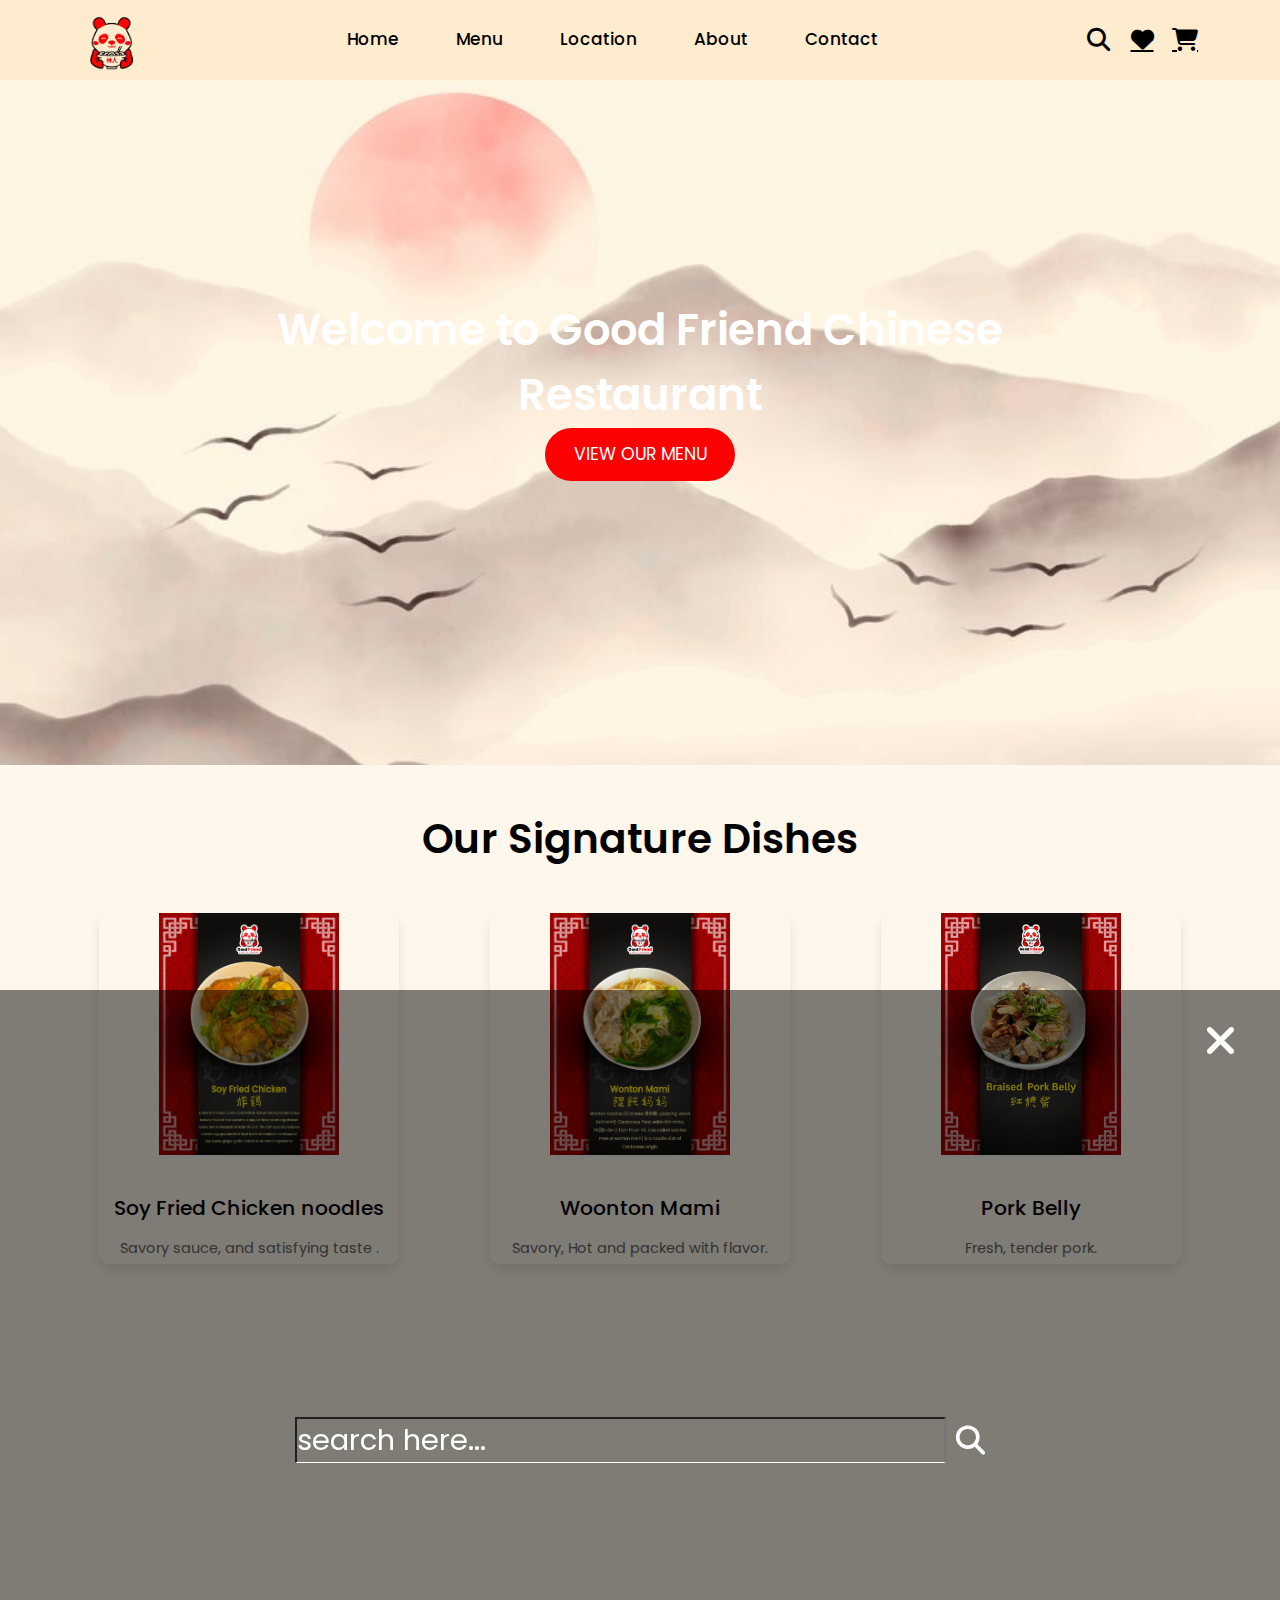
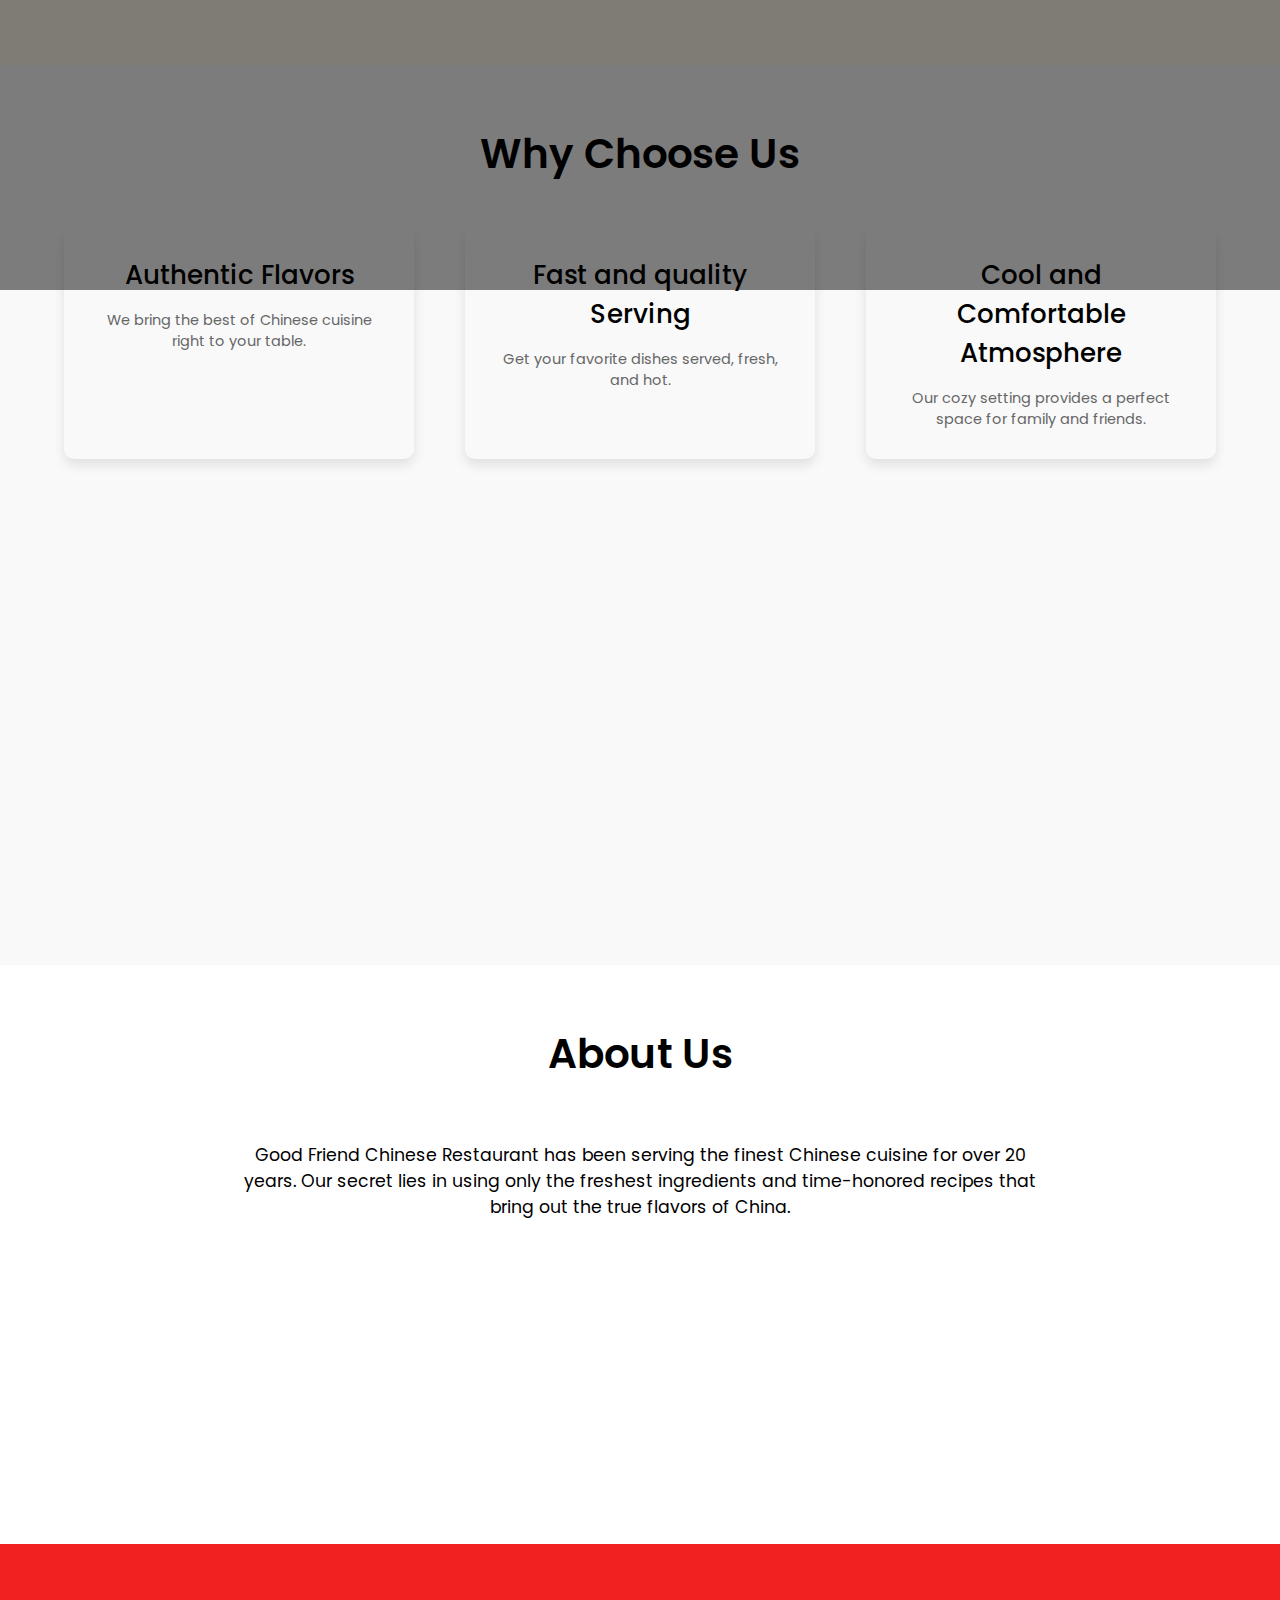
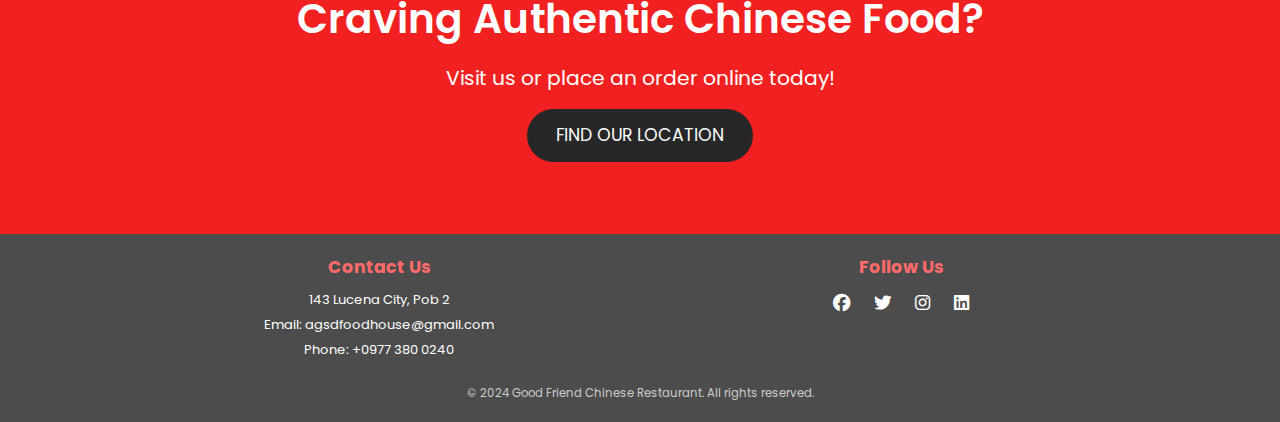
==== index.html @ f66719eb "Add files via upload" ====
<!DOCTYPE html>
<html lang="en">
<head>
    <meta charset="UTF-8">
    <meta name="viewport" content="width=device-width, initial-scale=1.0">
    <link rel="preconnect" href="https://fonts.googleapis.com">
<link rel="preconnect" href="https://fonts.gstatic.com" crossorigin>
<link href="https://fonts.googleapis.com/css2?family=Poppins:ital,wght@0,100;0,200;0,300;0,400;0,500;0,600;0,700;0,800;0,900;1,100;1,200;1,300;1,400;1,500;1,600;1,700;1,800;1,900&display=swap" rel="stylesheet">
    
    <title>Home</title>
    <link rel="stylesheet" href="home.css">
    <link rel="stylesheet" href="https://cdnjs.cloudflare.com/ajax/libs/font-awesome/6.7.2/css/all.min.css" integrity="sha512-Evv84Mr4kqVGRNSgIGL/F/aIDqQb7xQ2vcrdIwxfjThSH8CSR7PBEakCr51Ck+w+/U6swU2Im1vVX0SVk9ABhg==" crossorigin="anonymous" referrerpolicy="no-referrer" />
    <link rel="stylesheet" href="https://cdnjs.cloudflare.com/ajax/libs/font-awesome/6.6.0/css/all.min.css" integrity="sha512-Kc323vGBEqzTmouAECnVceyQqyqdsSiqLQISBL29aUW4U/M7pSPA/gEUZQqv1cwx4OnYxTxve5UMg5GT6L4JJg==" crossorigin="anonymous" referrerpolicy="no-referrer" />
</head>
<body>

     <section>
        
       
            
            
                

        <header>

            <a href="#" class="logo">
                <img src="Logo1.png">
                
            </a>
                
            <nav class="nav-bar">
             <a class="active" href="index.html"> Home</a>
             <a href="Menu.html"> Menu </a>
             <a href="location.html"> Location</a>
             <a href="about.html"> About</a> 
             <a href="Contact.html"> Contact</a>   
            </nav>
            

        
       

        <div class="icons">
            <i class="fa-solid fa-bars" id="menubars"></i>
            <i class="fa-solid fa-magnifying-glass" id="search-icon"></i>
            <a href="#" class="fa solid fa-heart"></a>
            <a href="#" class="fa-solid fa-cart-shopping"></a>
        </div>

    
    </header>

    <form action="" id="search-form">
        <input type="search" placeholder="search here..." id="search-box">
        <label for="search-box" class="fa-solid fa-magnifying-glass"></label>
        <i class="fas fa-times" id="close"></i>
    </form>
    
        <!-- video Section -->
<section class="hero">
    <div class="video-container">
      <video class="hero-video" autoplay muted loop>
        <source src="montage2.mp4" type="video/mp4"> 
        Your browser does not support the video tag.
      </video>
    </div>
    <div class="hero-content">
      <h1>Welcome to Good Friend Chinese Restaurant</h1>
      <a href="Menu.html" class="btn-primary">View Our Menu</a>
    </div>
  </section>
  
        <!-- Menu Preview Section -->
        <section id="menu" class="menu-preview">
            <h2>Our Signature Dishes</h2>
            <div class="menu-items">
                <div class="menu-item">
                    <img src="menu8.jpg" alt="Sweet and Sour Pork">
                    <div class="menu-info">
                        <h3>Soy Fried Chicken noodles</h3>
                        <p>Savory sauce, and satisfying taste .</p>
                    </div>
                </div>
                <div class="menu-item">
                    <img src="menu5.jpg" alt="Kung Pao Chicken">
                    <div class="menu-info">
                        <h3>Woonton Mami</h3>
                        <p>Savory, Hot and packed with flavor.</p>
                    </div>
                </div>
                <div class="menu-item">
                    <img src="porkbelly.png" alt="Beef with Broccoli">
                    <div class="menu-info">
                        <h3>Pork Belly</h3>
                        <p>Fresh, tender pork.</p>
                    </div>
                </div>
            </div>
        </section>
    
        <!-- Services Section -->
        <section class="services">
            <h2>Why Choose Us</h2>
            <div class="service-items">
                <div class="service-item">
                
                    <h3>Authentic Flavors</h3>
                    <p>We bring the best of Chinese cuisine right to your table.</p>
                </div>
                <div class="service-item">
                   
                    <h3>Fast and quality Serving</h3>
                    <p>Get your favorite dishes served, fresh, and hot.</p>
                </div>
                <div class="service-item">
                  
                    <h3>Cool and Comfortable Atmosphere</h3>
                    <p>Our cozy setting provides a perfect space for family and friends.</p>
                </div>
            </div>
        </section>
<!--For mobile only, signature dish-->

<section class="signature-dishes">
    <h1>Our Signature Dishes</h1>
    <div class="dish">
        <div class="dish-content">
            <img src="menu8.jpg" alt="Dish 1">
            <div class="text">
                <h2>Soy Fried Chicken noodles</h2>
                 <p>Savory sauce, and satisfying taste .</p>
            </div>
        </div>
    </div>
    <div class="dish">
        <div class="dish-content">
            <img src="menu5.jpg" alt="Dish 2">
            <div class="text">
                <h2>Woonton Mami</h2>
                        <p>Savory, Hot and packed with flavor.</p>
            </div>
        </div>
    </div>
    <div class="dish">
        <div class="dish-content">
            <img src="porkbelly.png" alt="Dish 3">
            <div class="text">
                <h2>Pork Belly</h2>
                <p>Fresh, tender pork.</p>
            </div>
        </div>
    </div>
</section>
    
        <!-- About Section -->
        <section class="about">
            <h2>About Us</h2>
            <div class="about-content">
                <p>Good Friend Chinese Restaurant has been serving the finest Chinese cuisine for over 20 years. Our secret lies in using only the freshest ingredients and time-honored recipes that bring out the true flavors of China.</p>
            </div>
        </section>
    
        <!-- Call to Action Section -->
        <section class="cta">
            <div class="cta-content">
                <h2>Craving Authentic Chinese Food?</h2>
                <p>Visit us or place an order online today!</p>
                <a href="location.html" class="btn-secondary">Find Our Location</a>
            </div>
        </section>

            

    <!--Footer section-->
    <footer class="footer">
        <div class="footer-container">
            <div class="footer-section">
                <h4>Contact Us</h4>
                <p>143 Lucena City, Pob 2</p>
                <p><a href="mailto:agsdfoodhouse@gmail.com">Email:  agsdfoodhouse@gmail.com</a></p>
                <p><a href="tel:+0977 380 0240">Phone: +0977 380 0240</a></p>
            </div>
            <div class="footer-section">
                <h4>Follow Us</h4>
                <div class="social-icons">
                    <a href="https://www.facebook.com/agsdgoodfriend"><i class="fab fa-facebook"></i></a>
                    <a href="#"><i class="fab fa-twitter"></i></a>
                    <a href="#"><i class="fab fa-instagram"></i></a>
                    <a href="#"><i class="fab fa-linkedin"></i></a>
                </div>
            </div>
        </div>
        <div class="footer-bottom">
            <p>&copy; 2024 Good Friend Chinese Restaurant. All rights reserved.</p>
        </div>
    </footer>

        <script src="script.js"></script>
        
</body>
</html>
---- home.css ----
*{
  padding: 0;
  margin: 0;
  font-family: "Poppins", sans-serif;
  box-sizing: border-box;
  flex-wrap: wrap;

}

html{
  scroll-behavior: smooth;
  font-size: 90.5%;
  overflow-x: hidden;
  scroll-padding-top: 5.5rem;
   
}



body {
  background: url('mainBG.jpg') no-repeat center center fixed;
  background-size: cover;
  margin: 0;
  padding: 0;
  height: auto; /* Allow height to grow beyond 100vh */
  min-height: 100%; /* Ensure the body takes up the full height, including content */
  display: flex;
  flex-direction: column; /* Use flexbox to ensure content flows down */
}

/*Header*/

header{
  position: fixed;
  top: 0; left: 0; right: 0;
  background: blanchedalmond;
  padding: .5rem 6%;
  display: flex;
  align-items: center;
  justify-content: space-between;
  z-index: 1000;
  

}

section .logo{
  height: 60px;
  width: 70px;
  bottom: 100%;
}



header .nav-bar a{
  
  font-size: 1.5rem;
  border-radius: .5rem;
  padding: .5rem .8rem;
  color:var(--black);

}

header .icons i,
header .icons a{

  cursor: pointer;
  font-size: 1.6rem;
  text-align: center;
  color: var(--black);
  margin-left: .2rem;
  height: 4.5rem;
  line-height: 4.5rem;
  width: 2.5rem;

}

header  i:hover,
header  a:hover{

  color: red;
  transform: rotate(360deg);
}

header .icons #menubars{
  display: none;
}


section{
  width: 100%;
  height: 100vh;
}

@media (max-width:999px){

  html{
    font-size: 40%;
  }

  header .nav-bar a{

    font-size: 20px;
  
  }
  

  header{
    padding: .5rem 2rem;
  }
}

@media (max-width:878px){



  header .icons #menubars{
    display: inline-block;
  }

  header .nav-bar{
    display: flex;
    align-items: center;
    flex-direction: column;
    position:absolute;
    top: 100%; left: 0; right: 0;
    background: blanchedalmond;
    
    padding: 1rem;
    clip-path: polygon(0 0, 100% 0, 100% 0, 0 0);
    
  }

  header .nav-bar.active{
    clip-path: polygon(0 0, 100% 0, 100% 100%, 0 100%);
  }

  header .nav-bar a {
    display: block;
    padding: 1.5rem;
    margin-bottom: 1rem;
    font-size: 2rem;
    background-color: blanchedalmond;
    border: 1px solid #000; /* Adds a solid black border */
    text-align: center; /* Centers the text inside each link */
    width: 90%;

  }

  #search-form{
    width: 90%;
    margin: 1 1rem;
  }
 
html{
  font-size: 70%;
}

section .nav-bar a::after{
  content: ' ';
  width: 0%;
  height: 2px;
  background:blanchedalmond;
  display: block;
  transition: 0.2s linear;
}


section .nav-bar a:hover{

  color: #fd0002;

}




}

/*Search button*/

#search-form{
  position: fixed;
  top: 110%; left: 0; right: 0;
  height: 100%; width: 100%;
  z-index: 1002;
  background: rgba(0, 0, 0, 0.5);
  display: flex;
  align-items: center;
  justify-content: center;
  padding: 0 1rem;
  transition: top 0.3s ease; /* Add smooth transition */


}

#search-form #search-box{

  width: 45rem;
  border-bottom: .1rem solid #fff;
  padding: .5rem 1;
  color: #fff;
  font-size: 2rem;
  text-transform: none;
  background: none;
}

#search-form #search-box::placeholder{
  color: #fff;
}


#search-form #search-box::-webkit-search-cancel-button{
 -webkit-appearance: none;
}

#search-form label{
  color: #fff;
  cursor: pointer;
  font-size: 2rem;
  margin-left: 10px;

}

#search-form label:hover{
  color: rgb(243, 31, 31);
}

#search-form #close{
  position: absolute;
  color: #fff;
  cursor: pointer;
  top: 2rem; right: 3rem;
  font-size: 3rem;
  
}

#search-form.active{
  top: 0;
}



/*
section nav{
  display: flex;
  justify-content: space-around;
  position: fixed;
  align-items: center;
  left: 0;
  right: 0;
  background: rgba(244,231,214,255);
  box-shadow: 0 0 30px rgba(0, 0, 0, 0.5) ;
  transition: 0.5;

 
}

header .logo{
transition: 0.5;
}


.toptext{
  display: flex;
  
}
.friend{
  color: #fd0002;
  font-size: 2rem;
  font-weight: 900;
  z-index: 1000;
}
.good{
  color: rgb(0, 0, 0);
  font-size: 2rem;
  font-weight: 900;
  z-index: 1000;
}

section nav .logo img{
  width: 70px;
  cursor: pointer;
  margin: 7px 50;

}
*/
section .nav-bar{
  list-style: none;
}

section .nav-bar a{
  display: inline-block;
  margin: 0 15px;

}
section .nav-bar a{

  text-decoration: none;
  color:black;
  font-weight: 500;
  font-size: 17px;
}

section .nav-bar a::after{
  content: ' ';
  width: 0%;
  height: 2px;
  background: #fd0002;
  display: block;
  transition: 0.2s linear;
}

section .nav-bar a:hover:after{
  width:100%;


}

section .nav-bar a:hover{

  color: #fd0002;

}





@media (max-width: 480px) {
.friend, .good {
    font-size: 1.5rem; /* Adjust font size */
}

section .button {
    width: 100%; /* Full width button */
    left: 0; /* Center button */
}

.second p {
    font-size: 14px; /* Adjust paragraph size */
    width: 90%; /* Allow for some margins */
}
}

/* Ensure images are responsive */
img {
max-width: 100%; /* Prevent overflow */
height: auto; /* Maintain aspect ratio */
}



/*body*/

/* General Reset */

.hero {
  position: relative;
  height: 85vh; /* Adjust based on the desired height */
  overflow: hidden;
  color: #fff;
  text-align: center;
  display: flex;
  flex-direction: column;
  justify-content: center;
  align-items: center;
}

.video-container {
  position: absolute;
  top: 0;
  left: 0;
  width: 100%;
  height: 100%;
  overflow: hidden;
}

.hero-video {
  width: 100%;
  height: 100%;
  object-fit: cover; /* Ensures the video covers the entire section */
  position: absolute;
  top: 0;
  left: 0;
}

.hero-content {
  z-index: 1;
  max-width: 900px;
  padding: 20px;
}

.hero h1 {
  font-size: 3rem;
  font-weight: 600;
  margin-bottom: 1rem;
}


.btn-primary {
  padding: 1rem 2rem;
  background-color: #fd0002;
  color: #fff;
  text-decoration: none;
  border-radius: 50px;
  font-size: 1.2rem;
  text-transform: uppercase;
}

.btn-primary:hover {
  background-color: #d03d5b;
}

/* Media Queries for Responsive Design */

/* Tablet (768px to 1024px) */
@media screen and (max-width: 1024px) {
  .hero h1 {
    font-size: 3rem;
  }

  .hero p {
    font-size: 1.2rem;
  }

  .btn-primary {
    padding: 0.8rem 1.5rem;
    font-size: 1rem;
  }

  .menu-preview{
    height: 46rem;
  }
}

/* Mobile (up to 768px) */
@media screen and (max-width: 768px) {
  .hero {
    height: 60vh; /* Adjust for mobile to ensure it's not too large */
  }

  .hero h1 {
    font-size: 2.5rem;
  }

  .hero p {
    font-size: 1rem;
  }

  .btn-primary {
    padding: 0.8rem 1.5rem;
    font-size: 1rem;
  }
}

/* Menu Preview Section */
.menu-preview {
  background-color: rgb(255, 247, 235);
  padding: 3rem 5%;
  text-align: center;
}

.menu-preview h2 {
  font-size: 2.8rem;
  margin-bottom: 3rem;
  font-weight: 600;
}

.menu-items {
  display: flex;
  justify-content: space-around;
  gap: 20px;
  flex-wrap: wrap;
}

.menu-item {
  flex: 1;
  max-width: 300px;
  text-align: center;
  border-radius: 10px;
  overflow: hidden;
  box-shadow: 0 6px 12px rgba(0, 0, 0, 0.1);
  transition: transform 0.3s ease-in-out;
}

.menu-item:hover {
  transform: translateY(-10px);
}

.menu-item img {
  border-bottom: 3px solid #f4f4f4;
  width: 60%; 
  height: 70%; 
  max-width: 200px; 

}

.menu-info {
  padding: 1rem;
}

.menu-item h3 {
  font-size: 1.4rem;
  margin: 1rem 0;
  font-weight: 500;
}

.menu-item p {
  color: #666;
}

/* Services Section */
.services {
  background-color: #f9f9f9;
  padding: 4rem 5%;
  text-align: center;
}

.services h2 {
  font-size: 2.8rem;
  margin-bottom: 3rem;
  font-weight: 600;
}

.service-items {
  display: flex;
  justify-content: space-between;
  gap: 30px;
  flex-wrap: wrap;
}

.service-item {
  flex: 1;
  max-width: 350px;
  text-align: center;
  box-shadow: 0 6px 12px rgba(0, 0, 0, 0.1);
  border-radius: 10px;
  overflow: hidden;
  padding: 2rem;
  transition: transform 0.3s ease-in-out;
}

.service-item:hover {
  transform: translateY(-10px);
}

.service-item img {
  width: 100%;
  height: auto;
  max-width: 280px;
  margin-bottom: 1.5rem;
}

.service-item h3 {
  font-size: 1.8rem;
  font-weight: 500;
  margin-bottom: 1rem;
}

.service-item p {
  color: #666;
}

/* About Section */

.about h2 {
  font-size: 2.8rem;
  margin-bottom: 2rem;
  font-weight: 600;
}
/* About Section */
.about {
  text-align: center; 
  padding: 4rem 2rem; 
  height: 40rem;
}

/* About Content */
.about-content {
  display: flex;
  flex-direction: column;
  justify-content: center; 
  align-items: center;
  padding: 2rem; 
  text-align: center; 
}

.about-content p {
  font-size: 1.2rem; 
  max-width: 800px; 
  margin: 0 auto; 
  margin-bottom: 2rem; 
}

/* Adjusting for smaller screens */
@media screen and (max-width: 768px) {
  .about-content p {
    font-size: 1rem; 
    max-width: 90%; 
  }
}



/* Call to Action Section */
.cta {
  background-color: rgba(239, 9, 9, 0.9);
  color: #fff;
  padding: 3rem 2%;
  height: 20rem;
  text-align: center;
}

.cta h2 {
  font-size: 2.8rem;
  margin-bottom: 1rem;
  font-weight: 600;
}

.cta p {
  font-size: 1.4rem;
  margin-bottom: 2rem;
}

.btn-secondary {
  padding: 1rem 2rem;
  background-color: #272727;
  color: #fbfbfb;
  text-decoration: none;
  border-radius: 50px;
  font-size: 1.2rem;
  text-transform: uppercase;
  transition: background-color 0.3s ease;
}

.btn-secondary:hover {
  background-color: #767171;
}

/* Media Queries for Responsive Design */

/* Tablet (768px to 1024px) */
@media screen and (max-width: 1024px) {
  .menu-items {
    justify-content: space-between;
  }

  .menu-item {
    max-width: 300px;
  }

  .service-items {
    flex-direction: column;
    align-items: center;
  }
  .services{
    height: 55rem;
  }

  .service-item {
    max-width: 90%;
    margin-bottom: 20px;
  }

  .about {
    height: 40rem;
  }

  .about-content {
    flex-direction: column;
    align-items: center;
  }

  .about-content img {
    max-width: 100%;
    margin-top: 20px;
  }

  .cta h2 {
    font-size: 2.5rem;
  }

  .cta p {
    font-size: 1.2rem;
  }
}

/* Mobile (up to 768px) */
@media screen and (max-width: 768px) {
  .hero h1 {
    font-size: 3rem;
  }

  .hero p {
    font-size: 1.2rem;
  }

  .menu-preview h2 {
    font-size: 2.2rem;
  }

  .menu-preview {
    display: none;
  }

  .menu-items {
    flex-direction: column;
    align-items: center;
    gap: 20px;
  }

  .menu-item {
    max-width: 100%;
    margin-bottom: 20px;
  }

  .services{
    height: 55rem;
  }

  .services h2 {
    font-size: 2.4rem;
  }

  .service-items {
    flex-direction: column;
    align-items: center;
  }

  .service-item {
    max-width: 90%;
    margin-bottom: 20px;
  }

  .about {
    height: 38rem;
  }

  .about h2 {
    font-size: 2.4rem;
  }

  .about-content {
    flex-direction: column;
    align-items: center;
  }

  .about-content p {
    font-size: 1rem;
    text-align: center;
  }

  .cta h2 {
    font-size: 2rem;
  }

  .cta p {
    font-size: 1.1rem;
  }

  .btn-primary, .btn-secondary {
    font-size: 1rem;
    padding: 0.8rem 1.5rem;
  }
}





/*footer section*/


.footer {
  background-color: rgba(56, 56, 56, .9);
  color: #fff;
  padding: 20px 10%;
  text-align: center;
  position: relative; /* Ensure footer is in normal flow */
  bottom: 0; /* Ensure it sticks to the bottom if the content is short */
  width: 100%;
}
.footer-container {
  display: flex;
  flex-wrap: wrap;
  justify-content: space-between;
  gap: 20px;
}

.footer-section {
  flex: 1;
  min-width: 250px;
}

.footer-section h4 {
  margin-bottom: 10px;
  font-size: 1.2rem;
  color: #ff6b6b;
}

.footer-section ul {
  list-style: none;
  padding: 0;
}

.footer-section ul li {
  margin: 5px 0;
}

.footer-section ul li a {
  color: #fff;
  text-decoration: none;
  transition: color 0.3s ease;
}

.footer-section ul li a:hover {
  color: #ff6b6b;
}

.footer-section p {
  margin: 5px 0;
  font-size: 0.9rem;
}

.social-icons a {
  color: #fff;
  margin: 0 10px;
  font-size: 1.2rem;
  transition: color 0.3s ease;
}

.social-icons a:hover {
  color: #ff6b6b;
}

.footer-bottom {
  margin-top: 20px;
  font-size: 0.8rem;
  color: #ccc;
}

/* Contact Links Hover Animation */
.footer-section a {
  text-decoration: none; 
  color: #fff; 
  position: relative; 
  transition: color 0.3s ease; 
}

.footer-section a::after {
  content: ''; 
  position: absolute;
  bottom: -3px;
  left: 0;
  width: 0%;
  height: 2px;
  background-color: #ff6b6b; 
  transition: width 0.3s ease; 
}

.footer-section a:hover {
  color: #ff6b6b; 
}

.footer-section a:hover::after {
  width: 100%; 
}

/* Responsive Footer */
@media (max-width: 768px) {
  .footer-container {
      flex-direction: column;
      text-align: left;
  }

  .footer-section {
      margin-bottom: 20px;
  }
}

@media (max-width: 480px) {
  .footer {
      padding: 15px;
      font-size: 0.9rem;
  }

  .social-icons a {
      margin: 0 5px;
      font-size: 1rem;
  }
}


/*signature dish on mobile only*/

/* Base styles for the signature dishes */
.signature-dishes {
  padding: 20px;
  background-color: #f9f9f9;
}

.dish {
  margin-bottom: 20px;
}

.dish-content {
  display: flex;
  justify-content: space-between;
  align-items: center;
  gap: 10px; /* Space between image and text */
  background-color: #fff;
  padding: 40px;
  border-radius: 8px;
  box-shadow: 0 4px 6px rgba(0, 0, 0, 0.1);
}

.dish-content img {
  width: 100%;  /* Ensure the image takes up all available space within its container */
  max-width: 300px;  /* Control the maximum image width */
  height: auto;
  border-radius: 8px;
}

.dish-content .text {
  flex: 1;
}

.dish-content .text h2 {
  font-size: 1.2rem;
  margin-bottom: 10px;
}

.dish-content .text p {
  font-size: 1rem;
  color: #555;
}

/* Title for the Signature Dishes */
.signature-title {
  text-align: center;
  padding: 20px;
  background-color: #333;
  color: white;
  font-size: 1.8rem;
  font-weight: bold;
}

/* Media query for mobile screens only */
@media (max-width: 767px) {
  .signature-dishes {
      padding: 10px;
  }
  
  .signature-dishes h1{
    font-size: 1.8rem;
}

  .dish-content {
      flex-direction: row-reverse; /* Place the image on the right */
      align-items: center;
      gap: 15px;
  }

  .dish-content img {
      max-width: 130px; /* Make the image smaller on mobile */
  }

  .dish-content .text h2 {
      font-size: 1.4rem;
      margin-bottom: 8px;
  }

  .dish-content .text p {
      font-size: 0.9rem;
      color: #777;
  }


}

/* Hide signature dishes section on larger screens (desktop) */
@media (min-width: 768px) {
  .signature-dishes {
      display: none;
  }

  .signature-title {
      display: none; /* Hide the title on desktop */
  }
}
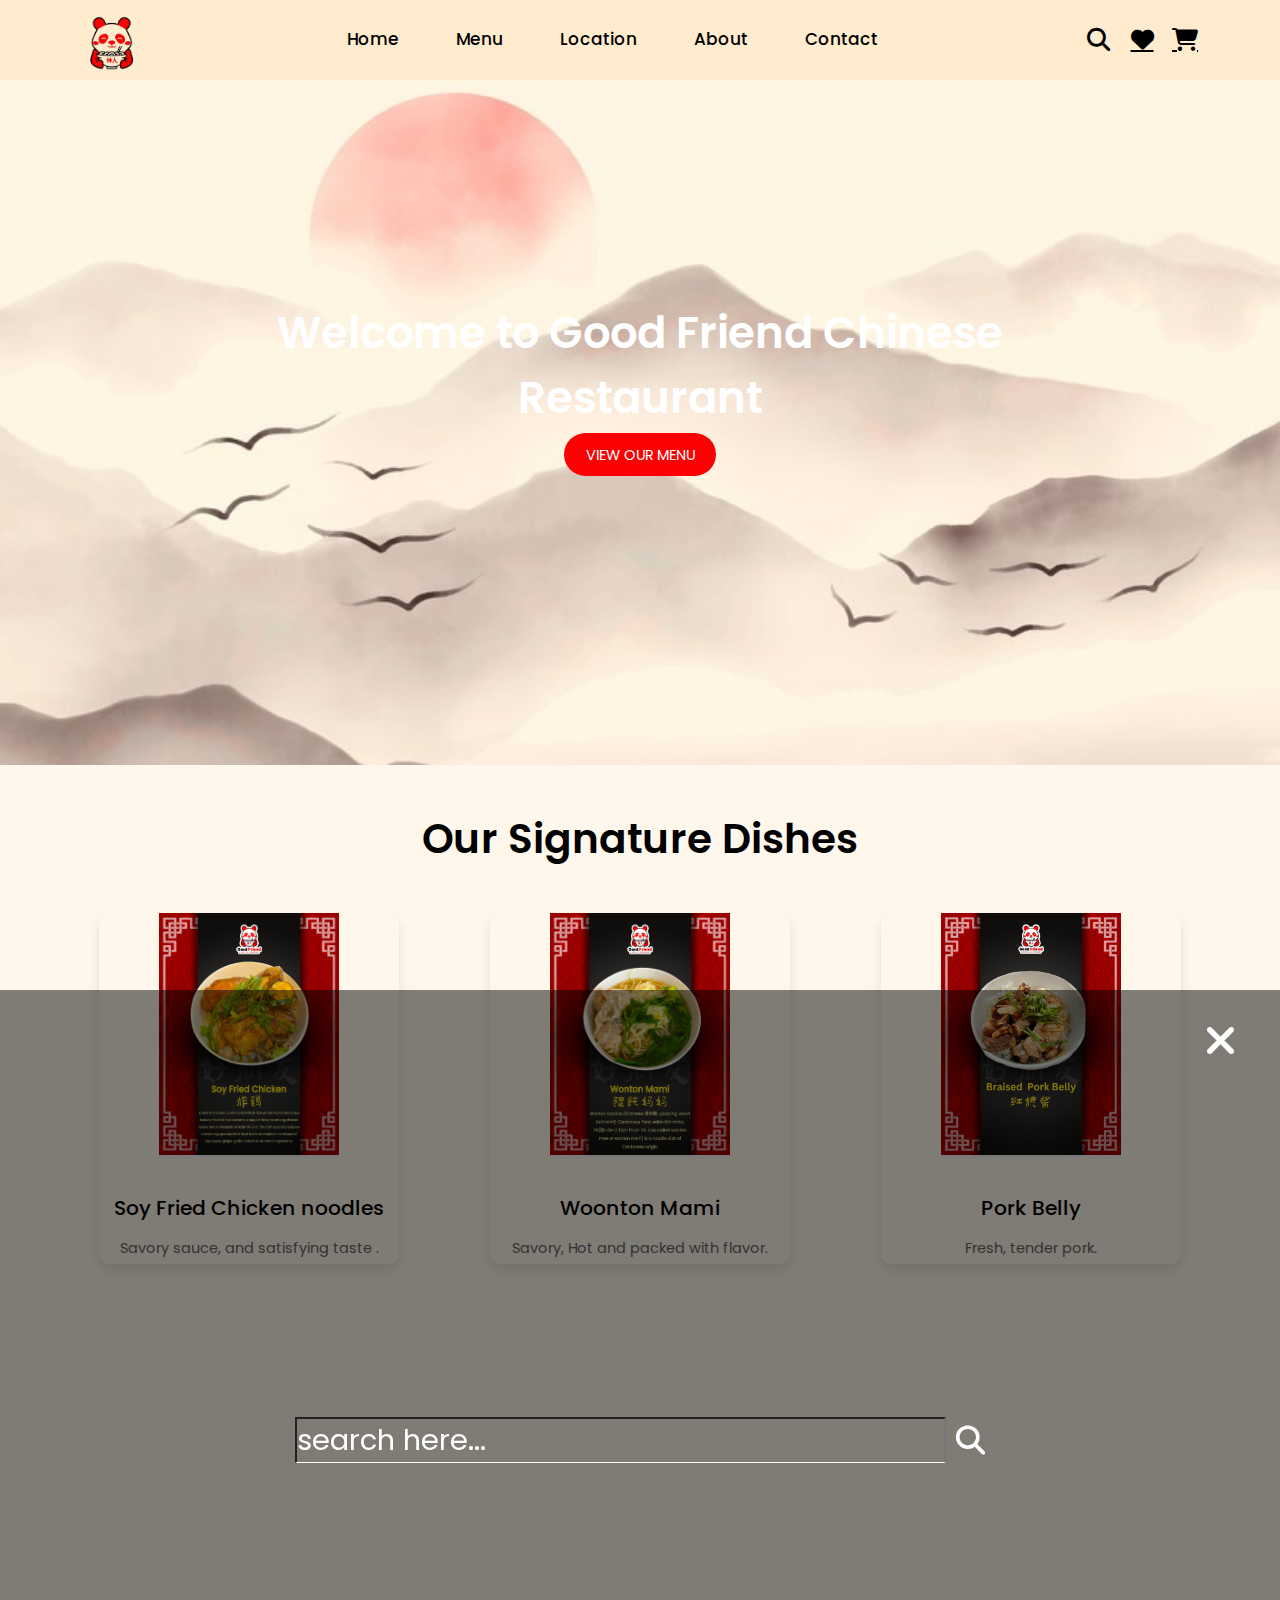
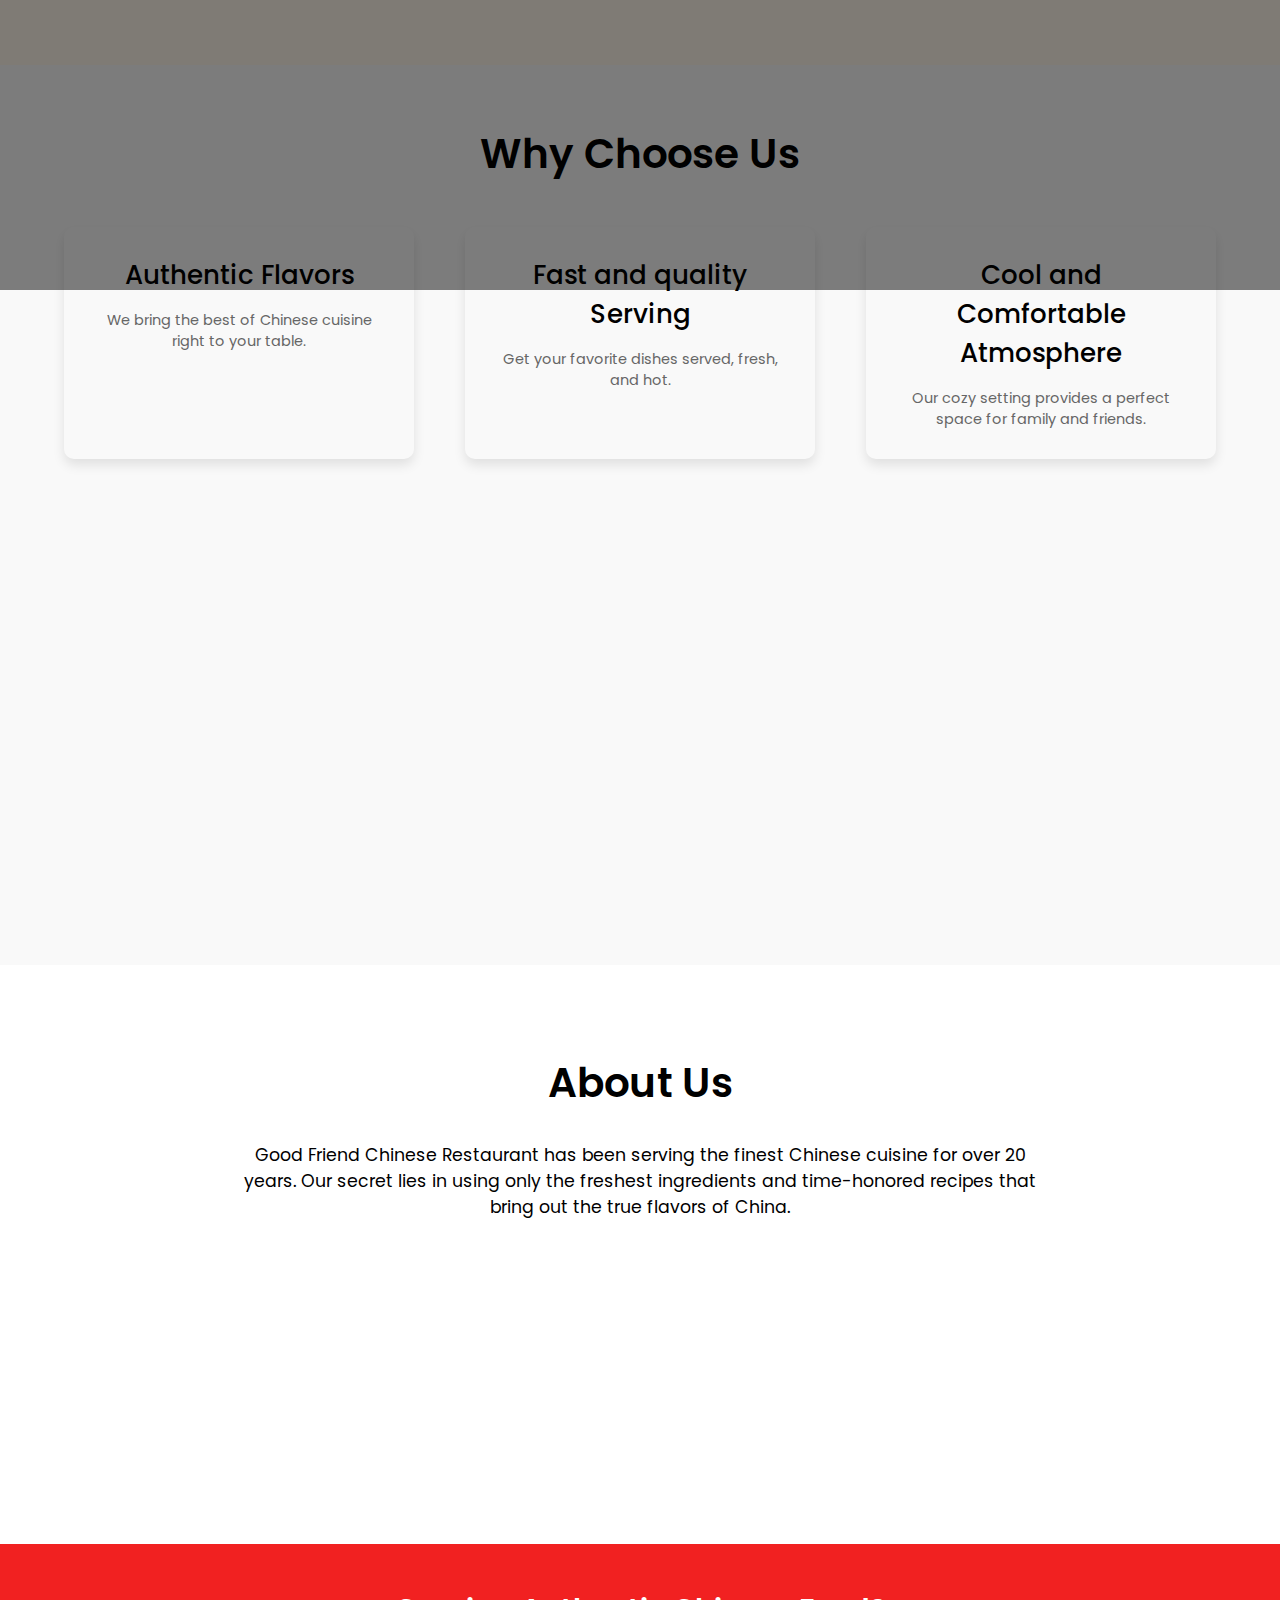
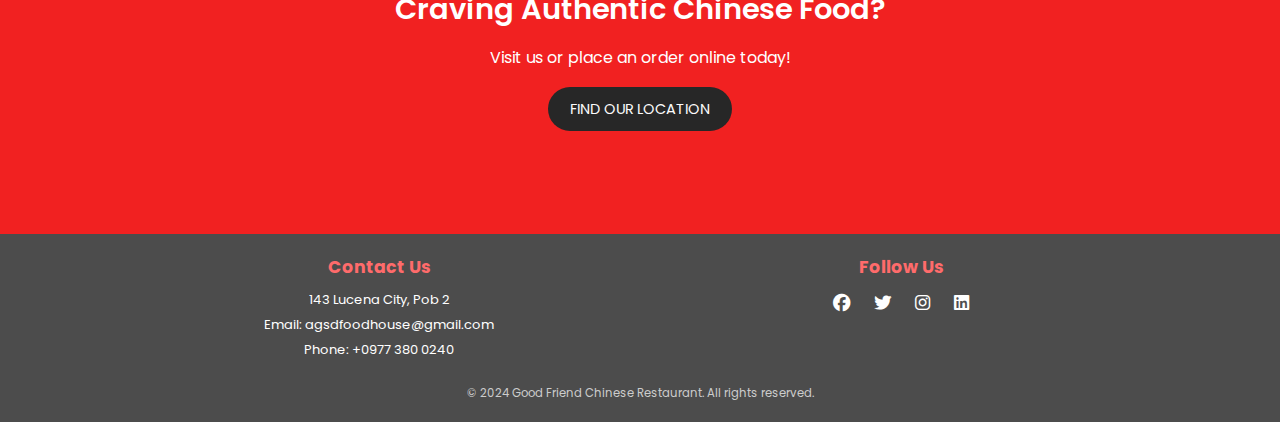
==== commit 44c2dfa7: "Update index.html" ====
--- a/index.html
+++ b/index.html
@@ -154,8 +154,9 @@
     
         <!-- About Section -->
         <section class="about">
-            <h2>About Us</h2>
+            
             <div class="about-content">
+                <h2>About Us</h2>
                 <p>Good Friend Chinese Restaurant has been serving the finest Chinese cuisine for over 20 years. Our secret lies in using only the freshest ingredients and time-honored recipes that bring out the true flavors of China.</p>
             </div>
         </section>
@@ -198,4 +199,4 @@
         <script src="script.js"></script>
         
 </body>
-</html>+</html>
--- a/home.css
+++ b/home.css
@@ -731,25 +731,28 @@
     max-width: 90%;
     margin-bottom: 20px;
   }
-
   .about {
-    height: 38rem;
+    display: flex;
+    flex-direction: column;
+    justify-content: space-between; /* Push content to top and bottom */
+    height: 40rem;
   }
 
   .about h2 {
-    font-size: 2.4rem;
+    font-size: 3.3rem;
   }
 
   .about-content {
     flex-direction: column;
     align-items: center;
+    margin-top: auto; /* Push content to the bottom */
   }
 
   .about-content p {
-    font-size: 1rem;
+    font-size: 1.3rem;
     text-align: center;
   }
-
+}
   .cta h2 {
     font-size: 2rem;
   }
@@ -762,7 +765,6 @@
     font-size: 1rem;
     padding: 0.8rem 1.5rem;
   }
-}
 
 
 
@@ -896,7 +898,7 @@
 /* Base styles for the signature dishes */
 .signature-dishes {
   padding: 20px;
-  background-color: #f9f9f9;
+  background-color: rgb(253, 246, 237);
 }
 
 .dish {
@@ -949,10 +951,13 @@
 @media (max-width: 767px) {
   .signature-dishes {
       padding: 10px;
+      height: 80rem;
   }
   
   .signature-dishes h1{
-    font-size: 1.8rem;
+    font-size: 2.4rem;
+    text-align: center;
+    padding-bottom: 3rem;
 }
 
   .dish-content {
@@ -966,12 +971,12 @@
   }
 
   .dish-content .text h2 {
-      font-size: 1.4rem;
+      font-size: 1.9rem;
       margin-bottom: 8px;
   }
 
   .dish-content .text p {
-      font-size: 0.9rem;
+      font-size: 1.2rem;
       color: #777;
   }
 
